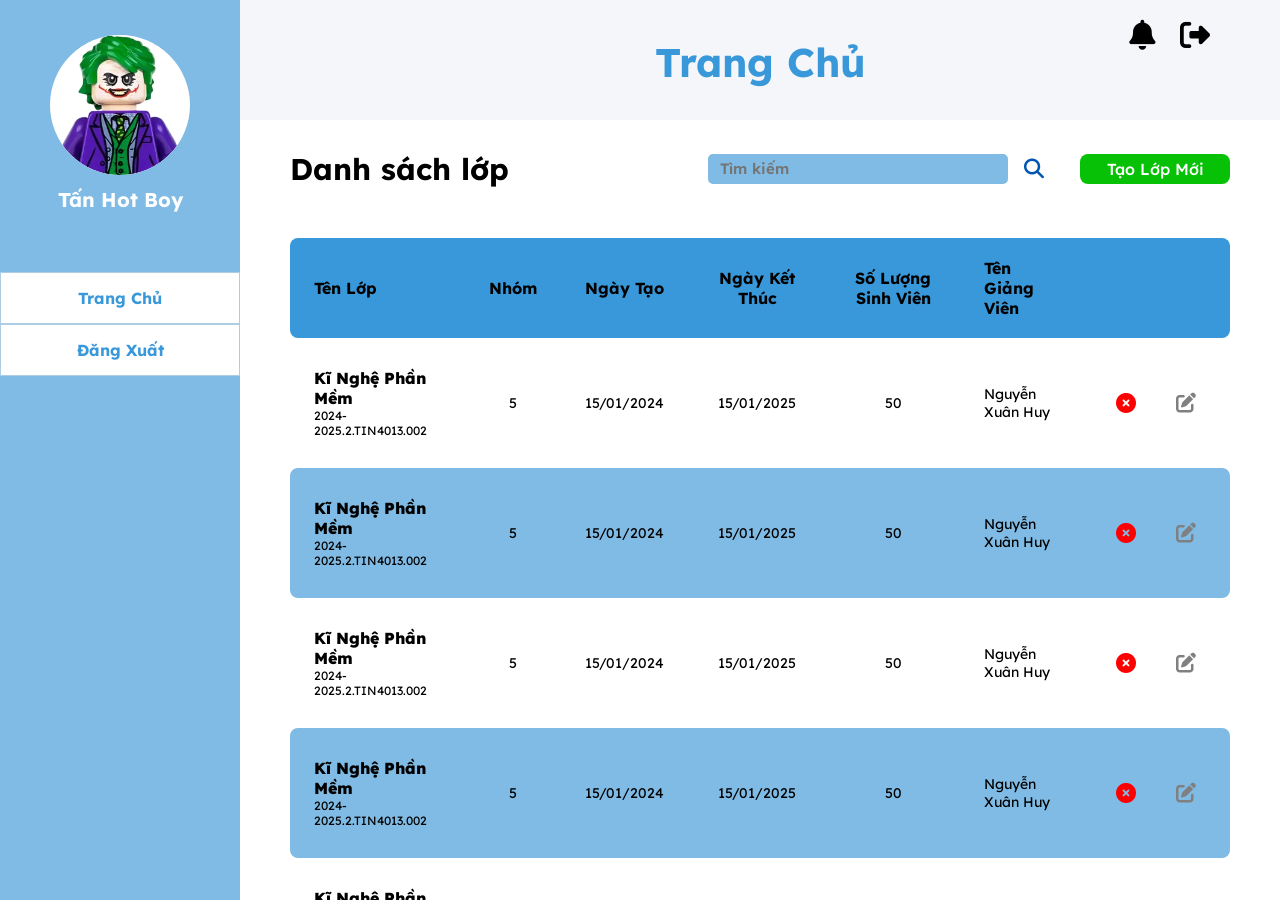
==== trang-admin.html @ f711b911 "Tao trang danh sach cua Admin" ====
<html lang="en">
<head>
  <meta charset="UTF-8">
  <meta name="viewport" content="width=device-width, initial-scale=1.0">
  <title>Trang User</title>
  <link rel="stylesheet" href="./assets/css/style.css">
  <link rel="stylesheet" href="https://cdnjs.cloudflare.com/ajax/libs/font-awesome/6.7.2/css/all.min.css">
</head>
<body>
  <nav class="side">
    <div class="inner-user">
      <div class="inner-image">
        <a href="#">
          <img src="./assets/image/myself.png" alt="">
        </a>
      </div>
      <h2 class="inner-name">
        Tấn Hot Boy
     </h2>
    </div>
    <div class="inner-menu">
      <ul>
        <li>
          <a href="#">
            Trang Chủ
          </a>
        </li>
        <li>
          <a href="#">
            Đăng Xuất
          </a>
        </li>
      </ul>
    </div>
  </nav>
  <div class="main">
    <div class="main-top">
      <div class="inner-list-icon">
        <ul>
          <li><a href="#"><i class="fa-solid fa-bell"></i></a></li>
          <li><a href="#"><i class="fa-solid fa-right-from-bracket"></i></a></li>
        </ul>
      </div>
      <h1 class="inner-title">
        Trang Chủ
      </h1>
    </div>
    <div class="section-1">
      <div class="inner-header">
        <h2 class="inner-title">
          Danh sách lớp
        </h2>
        <div class="inner-find-create">
          <form action="" method="post" class="inner-form">
            <input type="text" name="" id="find" placeholder="Tìm kiếm" class="inner-input">
            <button class="inner-button">
              <i class="fa-solid fa-magnifying-glass"></i>
            </button>
          </form>
            <button href="#" class="button-outline">Tạo Lớp Mới</button>
        </div>
      </div>
      <div class="table-1">
        <table>
          <thead> 
            <tr>
              <th>Tên Lớp</th>
              <th>Nhóm</th>
              <th>Ngày Tạo</th>
              <th>Ngày Kết Thúc</th>
              <th>Số Lượng Sinh Viên</th>
              <th>Tên Giảng Viên</th>
              <th></th>
            </tr>
          </thead>
          <tbody>
            <tr>
              <td>
                <div class="inner-name">Kĩ Nghệ Phần Mềm</div>
                <div class="inner-code">2024-2025.2.TIN4013.002</div>
              </td>
              <td>
                <div class="inner-item">5</div>
              </td>
              <td>
                <div class="inner-item">15/01/2024</div>
              </td>
              <td>
                <div class="inner-item">15/01/2025</div>
              </td>
              <td>
                <div class="inner-item">50</div>
              </td>
              <td>
                <div class="inner-item">Nguyễn Xuân Huy</div>
              </td>
              <td>
                <div class="inner-list-button">
                  <button class="inner-button" href="">
                    <i class="fa-solid fa-circle-xmark"></i>
                  </button>
                  <button class="inner-button" href="">
                    <i class="fa-solid fa-pen-to-square"></i>
                  </button>
                </div>
              </td>
            </tr>
            <tr>
              <td>
                <div class="inner-name">Kĩ Nghệ Phần Mềm</div>
                <div class="inner-code">2024-2025.2.TIN4013.002</div>
              </td>
              <td>
                <div class="inner-item">5</div>
              </td>
              <td>
                <div class="inner-item">15/01/2024</div>
              </td>
              <td>
                <div class="inner-item">15/01/2025</div>
              </td>
              <td>
                <div class="inner-item">50</div>
              </td>
              <td>
                <div class="inner-item">Nguyễn Xuân Huy</div>
              </td>
              <td>
                <div class="inner-list-button">
                  <button class="inner-button" href="">
                    <i class="fa-solid fa-circle-xmark"></i>
                  </button>
                  <button class="inner-button" href="">
                    <i class="fa-solid fa-pen-to-square"></i>
                  </button>
                </div>
              </td>
            </tr>
            <tr>
              <td>
                <div class="inner-name">Kĩ Nghệ Phần Mềm</div>
                <div class="inner-code">2024-2025.2.TIN4013.002</div>
              </td>
              <td>
                <div class="inner-item">5</div>
              </td>
              <td>
                <div class="inner-item">15/01/2024</div>
              </td>
              <td>
                <div class="inner-item">15/01/2025</div>
              </td>
              <td>
                <div class="inner-item">50</div>
              </td>
              <td>
                <div class="inner-item">Nguyễn Xuân Huy</div>
              </td>
              <td>
                <div class="inner-list-button">
                  <button class="inner-button" href="">
                    <i class="fa-solid fa-circle-xmark"></i>
                  </button>
                  <button class="inner-button" href="">
                    <i class="fa-solid fa-pen-to-square"></i>
                  </button>
                </div>
              </td>
            </tr>
            <tr>
              <td>
                <div class="inner-name">Kĩ Nghệ Phần Mềm</div>
                <div class="inner-code">2024-2025.2.TIN4013.002</div>
              </td>
              <td>
                <div class="inner-item">5</div>
              </td>
              <td>
                <div class="inner-item">15/01/2024</div>
              </td>
              <td>
                <div class="inner-item">15/01/2025</div>
              </td>
              <td>
                <div class="inner-item">50</div>
              </td>
              <td>
                <div class="inner-item">Nguyễn Xuân Huy</div>
              </td>
              <td>
                <div class="inner-list-button">
                  <button class="inner-button" href="">
                    <i class="fa-solid fa-circle-xmark"></i>
                  </button>
                  <button class="inner-button" href="">
                    <i class="fa-solid fa-pen-to-square"></i>
                  </button>
                </div>
              </td>
            </tr>
            <tr>
              <td>
                <div class="inner-name">Kĩ Nghệ Phần Mềm</div>
                <div class="inner-code">2024-2025.2.TIN4013.002</div>
              </td>
              <td>
                <div class="inner-item">5</div>
              </td>
              <td>
                <div class="inner-item">15/01/2024</div>
              </td>
              <td>
                <div class="inner-item">15/01/2025</div>
              </td>
              <td>
                <div class="inner-item">50</div>
              </td>
              <td>
                <div class="inner-item">Nguyễn Xuân Huy</div>
              </td>
              <td>
                <div class="inner-list-button">
                  <button class="inner-button" href="">
                    <i class="fa-solid fa-circle-xmark"></i>
                  </button>
                  <button class="inner-button" href="">
                    <i class="fa-solid fa-pen-to-square"></i>
                  </button>
                </div>
              </td>
            </tr>
            <tr>
              <td>
                <div class="inner-name">Kĩ Nghệ Phần Mềm</div>
                <div class="inner-code">2024-2025.2.TIN4013.002</div>
              </td>
              <td>
                <div class="inner-item">5</div>
              </td>
              <td>
                <div class="inner-item">15/01/2024</div>
              </td>
              <td>
                <div class="inner-item">15/01/2025</div>
              </td>
              <td>
                <div class="inner-item">50</div>
              </td>
              <td>
                <div class="inner-item">Nguyễn Xuân Huy</div>
              </td>
              <td>
                <div class="inner-list-button">
                  <button class="inner-button" href="">
                    <i class="fa-solid fa-circle-xmark"></i>
                  </button>
                  <button class="inner-button" href="">
                    <i class="fa-solid fa-pen-to-square"></i>
                  </button>
                </div>
              </td>
            </tr>
            <tr>
              <td>
                <div class="inner-name">Kĩ Nghệ Phần Mềm</div>
                <div class="inner-code">2024-2025.2.TIN4013.002</div>
              </td>
              <td>
                <div class="inner-item">5</div>
              </td>
              <td>
                <div class="inner-item">15/01/2024</div>
              </td>
              <td>
                <div class="inner-item">15/01/2025</div>
              </td>
              <td>
                <div class="inner-item">50</div>
              </td>
              <td>
                <div class="inner-item">Nguyễn Xuân Huy</div>
              </td>
              <td>
                <div class="inner-list-button">
                  <button class="inner-button" href="">
                    <i class="fa-solid fa-circle-xmark"></i>
                  </button>
                  <button class="inner-button" href="">
                    <i class="fa-solid fa-pen-to-square"></i>
                  </button>
                </div>
              </td>
            </tr>
            <tr>
              <td>
                <div class="inner-name">Kĩ Nghệ Phần Mềm</div>
                <div class="inner-code">2024-2025.2.TIN4013.002</div>
              </td>
              <td>
                <div class="inner-item">5</div>
              </td>
              <td>
                <div class="inner-item">15/01/2024</div>
              </td>
              <td>
                <div class="inner-item">15/01/2025</div>
              </td>
              <td>
                <div class="inner-item">50</div>
              </td>
              <td>
                <div class="inner-item">Nguyễn Xuân Huy</div>
              </td>
              <td>
                <div class="inner-list-button">
                  <button class="inner-button" href="">
                    <i class="fa-solid fa-circle-xmark"></i>
                  </button>
                  <button class="inner-button" href="">
                    <i class="fa-solid fa-pen-to-square"></i>
                  </button>
                </div>
              </td>
            </tr>
          </tbody>
        </table>
      </div>
    </div>
    </div>
  </div>
</body>
</html>
---- assets/css/style.css ----
@import url('https://fonts.googleapis.com/css2?family=Lexend+Deca:wght@100..900&display=swap');

* {
  box-sizing: border-box;
  font-family: "Lexend Deca", sans-serif;
}

body {
  margin: 0;
  position: relative;
}

a {
  text-decoration: none;
}

img {
  display: block;
}


li {
  list-style: none;  
}

:root {
  --color-background: #7FBBE4;
  --color-text: black;
}

.page-account {
  background-color: var(--color-background);
  min-height: 100vh;
  padding: 40px 0;  
}

.page-account .inner-top {
  margin: 0 0 30px 60px;
  display: flex;
  align-items: center;
  gap: 30px;
}

.page-account .inner-top .inner-logo a img {
  width: auto;
  height: 120px;
}

.page-account .inner-top .inner-title {
  line-height: 1.4;
  margin: 0;
  font-size: 25px;
  font-weight: 700;
  color: #fff;
}

.page-account .inner-top .inner-title span {
  font-weight: 500;
}


.page-account .inner-middle {
  width: 630px;
  margin-left: auto;
  margin-right: auto;
  margin-bottom: 35px; 
  background-color: #fff;
  border-radius: 24px;
  padding: 28px 25px;
}

.page-account .inner-middle .inner-title {
  margin-top: 0;
  margin-bottom: 30px;
  text-align: center;
  font-size: 32px;
  font-weight: 700;
  color: var(--color-text);
}

.page-account .inner-form .inner-group {
  margin-bottom: 20px;
}

.page-account .inner-form .inner-label {
  display: block;
  margin-bottom: 10px;
  font-size: 18px;
  font-weight: 600;
  opacity: 0.8;
}

.page-account .inner-group .inner-input {
  background-color: #F1F4F9;
  border-radius: 8px;
  width: 100%;
  height: 45px;
  border: 1px solid #D8D8D8;
  padding: 0 16px; 
  outline: none;
}

.page-account .inner-group .inner-input::placeholder {
  font-size: 15px;
  font-weight: 600;
  color: #A6A6A6;
}

.page-account .inner-form .inner-button {
  width: 100%;
  padding: 15px;
  border-radius: 8px;
  background-color: #3898d9;
  border: none;
  margin-top: 18px;
  font-size: 20px;
  font-weight: 700;
  color: #fff;
}

.page-account .inner-form .inner-button:hover {
  background-color: #5d96bb;
}

.page-account .inner-bottom {
  text-align: center;
}

.page-account .inner-bottom .inner-copyright {
  font-size: 15px;  
  font-weight: 700;
  color: #fff;
}

.side {
  background-color: #7FBBE4;
  width: 240px;
  min-height: 100vh;
  padding: 35px 0;
  position: fixed;
  top: 0;
  left: 0;
  z-index: 9999;
}

.side .inner-user {
  display: flex;
  flex-direction: column;
  align-items: center; 
  gap: 12px; 
  margin-bottom: 60px;
}

.side .inner-image {
  width: 140px;
  height: 140px;
  border-radius: 50%;
  background-color: #fff;
  display: flex;
  align-items: center;
  justify-content: center;
  overflow: hidden;
}

.side .inner-image a img {
  width: 100%;
  height: 100%;
  object-fit: cover;
  border-radius: 50%;
}

.side .inner-user .inner-name {
  margin: 0;
  text-align: center;
  font-size: 20px;
  font-weight: 700;
  color: #fff;
}

.side .inner-menu {
  background-color: #fff;
}

.side .inner-menu ul {
  padding-left: 0;
  margin: 0;
  display: flex;
  flex-direction: column;
  align-items: center;
}

.side .inner-menu ul li {
  width: 100%;
  text-align: center;
  border: 1px solid #accde3;
  padding: 15px 0;
}

.side .inner-menu ul li a {
  font-size: 16px;
  font-weight: 700;
  color: #3898d9;
}

.side .inner-menu ul li:hover {
  background-color: #3898d9;
  color: #fff;
}

.side .inner-menu ul li:hover a {
  color: #fff;
}


.main {
  position: absolute;
  left: 240px;
  top: 0;
  width: calc(100% - 240px);
  min-height: 100vh;
  background-color: #F5F6FA;
}

.main .main-top {
  height: 120px;
  padding: 10px 40px 20px 40px;
  position: sticky;
  top: 0;
  left: 0;
  z-index: 9999;
  /* border-bottom: 1px solid var(--color-background); */
  /* background-color: ; */
}

.main .main-top .inner-list-icon ul {
  margin: 0;
  padding: 0;
  display: flex;
  gap: 25px;
  align-items: center;
  position: absolute;
  top: 20;
  right: 70;
}

.main .main-top .inner-list-icon ul li a {
  font-size: 30px;
  font-weight: 900;
  color: var(--color-text);
}

.main .main-top .inner-list-icon ul li a:hover{
  color: #3898d9;
}

.main .main-top .inner-title {
  color: #3898d9;
  text-align: center;
  font-size: 40px;
}


.main .main-middle {
  overflow-y: auto;
  max-height: calc(100vh - 120px);
  padding: 70px 80px 50px 80px;
}

.main .main-middle .inner-list {
  display: grid;
  grid-template-columns: repeat(3, 1fr);
  gap: 50px 20px;
}

.box-class {
  width: 300px;
  height: 250px;
  border-radius: 24px;
  overflow: hidden;
}

.box-class a .inner-image {
  height: 65%;
  aspect-ratio: 332/180;
}

.box-class a .inner-image img {
  width: 100%;
  height: 100%;
  object-fit: cover;
}

.box-class .inner-info {
  background-color: var(--color-background);
  height: calc(100% - 65%);
  padding: 10px;
  display: flex;
  flex-wrap: wrap;
  align-items: center;
}

.box-class .inner-info span {
  overflow: hidden;
  display: -webkit-box;
  -webkit-line-clamp: 1;
  -webkit-box-orient: vertical;
  font-size: 16px;
  font-weight: 500;
  color: #fff;
}

.box-info .inner-title {
  padding-bottom: 10px;
  border-bottom: 2px solid var(--color-background);
  margin-top: 0;
  font-size: 30px;
  font-weight: 700;
  color: var(--color-text);
}

.box-info .inner-part {
  display: flex;
  align-items: center;
}

.box-info .inner-part .inner-table {
  width: 560px;
  border: 3px solid #3898d9;
  padding: 20px;
  display: flex;
  flex-direction: column;
  gap: 25px;
}

.box-info .inner-group .inner-label {
  margin-bottom: 15px;
  font-size: 22px;
  font-weight: 800;
  color: var(--color-text);
}

.box-info .inner-group .inner-display {
  font-size: 19px;
  font-weight: 300;
}

.inner-form-change {
  margin-top: 70px;
  display: flex;
}

.inner-form-change .inner-change-password {
  width: 560px;
}

.inner-form-change .inner-change-password .inner-title {
  margin-top: 0;
  font-size: 25px;
  font-weight: 600;
  color: var(--color-text);
}

.inner-form-change .inner-group {
  margin-bottom: 15px;
}


.inner-form-change .inner-group .inner-label{
  display: block;
  margin-bottom: 10px;
}

.inner-form-change .inner-group .inner-input {
  width: 450px;
  height: 30px;
  background-color: transparent;
  border: 0;
  border-bottom: 1px solid var(--color-background);
  outline: none;
}

.inner-change-image .inner-image .inner-title {
  margin-top: 0;
  font-size: 25px;
  font-weight: 600;
  color: var(--color-text);
}

input[type="file"] {
  display: none;
}

.custom-file-upload {
  display: inline-block;
  padding: 10px 15px;
  background-color: var(--color-background);
  color: white;
  border-radius: 20px;
  cursor: pointer;
  font-size: 14px;
  font-weight: bold;
  border: none;
}

.custom-file-upload:hover {
  background-color: var(--color-background);
}

.inner-form-change .inner-button {
  border-radius: 20px;
  border: none;
  background-color: var(--color-background);
  width: 100px;
  padding: 15px;
  cursor: pointer;
  color: #fff;
  font-size: 18px;
  font-weight: 700;
  position: relative;
  top: 120;
  left: 450;
}

.inner-form-change .inner-button:hover {
  background-color: #0056b3;
}


.section-1 {
  padding: 30px 50px;
  background-color: #fff;
  overflow-y: auto;
  max-height: calc(100vh - 120px);
}

.section-1 .inner-header {
  display: flex;
  align-items: center;
  justify-content: space-between;
  margin-bottom: 50px;
}

.section-1 .inner-header .inner-title {
  margin: 0;
  font-size: 30px;
  font-weight: 700;
  color: var(--color-text);
}

.section-1 .inner-header .inner-find-create {
  display: inline-flex;
  align-items: center;
  gap: 30px;
}

.section-1 .inner-find-create .inner-form {
  margin-bottom: 0;
  display: inline-flex;
  align-items: center;
  gap: 10px;
}

.section-1 .inner-form .inner-input {
  width: 300px;
  height: 30px;
  border-radius: 5px;
  outline: none;
  padding: 10px;
  border: 2px solid var(--color-background);
  background-color: var(--color-background);
}

.section-1 .inner-form .inner-input::placeholder {
  font-size: 15px;
  font-weight: 600;
  /* color: var(--color-text); */
}

.section-1 .inner-form .inner-button {
  font-size: 20px;
  background-color: transparent;
  border: none;
}

.section-1 .inner-form .inner-button i {
  color: #0056b3;
}

.section-1 .inner-find-create .button-outline {
  width: 150px;
  height: 30px;
  border-radius: 8px; 
  outline: none;
  border: none;
  background-color: rgb(6, 193, 6);
  cursor: pointer;
  font-size: 16px;
  font-weight: 500;
  color: #fff;
}

.section-1 .inner-find-create .button-outline:hover {
  background-color: rgb(125, 198, 15);
}

.table-1 table {
  width: 100%;
  border-collapse: collapse; 
}

.table-1 thead {
  position: sticky;
  top: -31;
  left: 0;
  z-index: 999;

}
.table-1 thead th {
  background-color: #3898d9;
  padding: 20px 24px;
  text-align: left;
  font-weight: 700;
  font-size: 16px;
  color: var(--color-text);
}

.table-1 thead th:nth-child(2),
.table-1 thead th:nth-child(5),
.table-1 thead th:nth-child(4) {
  text-align: center;
}

.table-1 thead th:first-child,
.table-1 tbody td:first-child{
  border-radius: 8px 0 0 8px;
}

.table-1 thead th:last-child,
.table-1 tbody td:last-child {
  border-radius: 0 8px 8px 0;
}

.table-1 tbody {
  overflow: hidden;

}
.table-1 tbody tr:nth-child(2n) {
  background-color: var(--color-background);
}

.table-1 tbody td {
  padding: 30px 24px;
  text-align: left;
  font-size: 14px;
  font-weight: 400;
}

.table-1 tbody td:nth-child(2),
.table-1 tbody td:nth-child(5),
.table-1 tbody td:nth-child(4) {
  text-align: center;
}

.table-1 tbody td .inner-name {
  font-size: 16px;
  font-weight: 800;
}

.table-1 tbody td .inner-code {
  font-size: 12px;
}

.table-1 .inner-list-button {
  display: inline-flex;
  align-items: center;
  gap: 20px;
}

.table-1 .inner-list-button .inner-button {
  background-color: transparent;
  border: 0;
  width: 40px;
  height: 40px;
  cursor: pointer;
}

.table-1 .inner-list-button .inner-button i {
  font-size: 20px;
}

.table-1 .inner-list-button .inner-button:first-child i {
  color: red;
}
.table-1 .inner-list-button .inner-button:last-child i {
  color: gray;
}
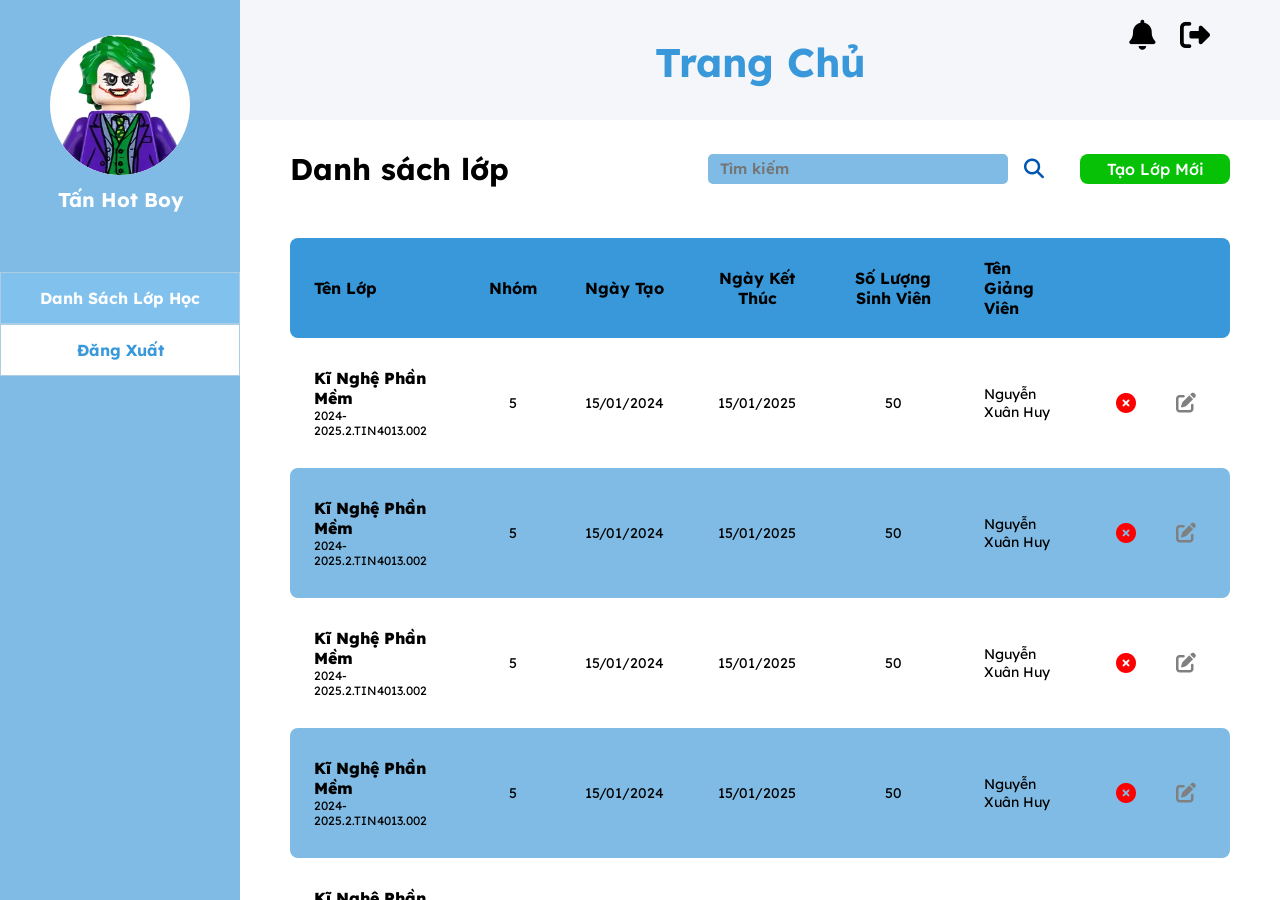
==== commit 89728cee: "All FE" ====
--- a/trang-admin.html
+++ b/trang-admin.html
@@ -2,7 +2,7 @@
 <head>
   <meta charset="UTF-8">
   <meta name="viewport" content="width=device-width, initial-scale=1.0">
-  <title>Trang User</title>
+  <title>Trang Admin</title>
   <link rel="stylesheet" href="./assets/css/style.css">
   <link rel="stylesheet" href="https://cdnjs.cloudflare.com/ajax/libs/font-awesome/6.7.2/css/all.min.css">
 </head>
@@ -20,9 +20,9 @@
     </div>
     <div class="inner-menu">
       <ul>
-        <li>
+        <li class="active">
           <a href="#">
-            Trang Chủ
+            Danh Sách Lớp Học
           </a>
         </li>
         <li>
--- a/assets/css/style.css
+++ b/assets/css/style.css
@@ -202,15 +202,19 @@
   color: #3898d9;
 }
 
-.side .inner-menu ul li:hover {
-  background-color: #3898d9;
-  color: #fff;
+.side .inner-menu ul li:hover,
+.side .inner-menu ul .active{
+  background-color: #80C1EE;
+  color: #fff;
+}
+
+.side .inner-menu ul .active a {
+ color: #fff;
 }
 
 .side .inner-menu ul li:hover a {
   color: #fff;
 }
-
 
 .main {
   position: absolute;
@@ -595,30 +599,234 @@
   color: gray;
 }
 
-
-
-
-
-
-
-
-
-
-
-
-
-
-
-
-
-
-
-
-
-
-
-
-
-
-
-
+.section-2 {
+  background-color: var(--color-background);
+  width: 90%;
+  margin: 0 auto;
+  padding: 40px;
+  border-radius: 24px;
+  /* overflow-y: auto;
+  max-height: calc(100vh - 120px); */
+}
+
+.section-2 .inner-title {
+  text-align: center;
+  margin-top: 0;
+  font-size: 26px;
+  font-weight: 700;
+  color: #fff;
+  margin-bottom: 45px;
+}
+
+.section-2 .inner-form {
+  display: flex;
+  flex-direction: column;
+  gap: 30px;
+}
+
+.section-2 .inner-group .inner-label {
+  display: block;
+  margin-bottom: 10px;
+  font-size: 18px;
+  font-weight: 700;
+  color: #fff;
+}
+
+.section-2 .inner-group .inner-input {
+  width: 100%;
+  height: 40px;
+  outline: none;
+  border: var(--color-background);
+  border-radius: 8px;
+  padding: 20px 10px;
+}
+
+.section-2 .inner-meta-button {
+  margin-top: 20px;
+  display: inline-flex;
+  align-items: center;
+  gap: 20px;
+  justify-content: flex-end;
+}
+
+.section-2 .inner-meta-button .inner-button {
+  width: 80px;
+  height: 35px;
+  border-radius: 20px;
+  border: 0;
+  cursor: pointer;
+  font-size: 16px;
+  font-weight: 700;
+}
+
+.section-2 .inner-meta-button .inner-button:first-child {
+  background-color: green;
+  color: #fff;
+}
+
+.section-2 .inner-meta-button .inner-button:first-child:hover {
+  background-color: rgb(10, 178, 10);
+}
+
+.section-2 .inner-meta-button .inner-button:last-child {
+  background-color: gray;
+}
+
+.section-2 .inner-meta-button .inner-button:last-child a {
+  color: #fff;
+}
+
+.section-2 .inner-meta-button .inner-button:last-child:hover {
+  background-color: rgb(73, 73, 73);
+}
+
+
+.section-3 {
+  padding: 50px 60px;
+  background-color: #fff;
+  border-radius: 24px;
+}
+
+.section-3 .inner-title {
+  margin: 0;
+  font-size: 35px;
+  font-family: 900;
+  color: #0056b3;
+  margin-bottom: 50px;
+}
+
+.section-3 .inner-title span {
+  font-size: 25px;
+  font-weight: 500;
+  color: #3898d9;
+}
+
+.section-3 .inner-form {
+  display: flex;
+  align-items: center;
+  justify-content: flex-end;
+  gap: 20px;
+  margin-bottom: 40px;
+}
+
+.section-3 .inner-form .inner-input {
+  width: 300px;
+  height: 30px;
+  border-radius: 5px;
+  outline: none;
+  padding: 10px;
+  border: 2px solid var(--color-background);
+  /* background-color: var(--color-background); */
+}
+
+.section-3 .inner-form .inner-input::placeholder {
+  font-size: 15px;
+  font-weight: 600;
+  /* color: var(--color-text); */
+}
+
+.section-3 .inner-form .inner-button {
+  font-size: 20px;
+  background-color: transparent;
+  border: none;
+}
+
+.section-3 .inner-form .inner-button i {
+  color: #0056b3;
+}
+
+.section-3 .inner-list-info {
+  display: flex;
+  flex-direction: column;
+  gap: 50px;
+}
+
+.section-3 .inner-info .inner-head {
+  border-bottom: 2px solid #3898d9;
+  display: flex;
+  align-items: center;
+  justify-content: space-between;
+  padding-bottom: 10px;
+  margin-bottom: 30px;
+}
+
+.section-3 .inner-info .inner-human-resource {
+  margin: 0;
+  font-size: 25px;
+  font-weight: 700;
+  color: #0056b3;
+}
+
+.section-3 .inner-head .inner-count {
+  font-size: 18px;
+  font-weight: 500;
+  color: #0056b3;
+}
+
+.section-3 .inner-list-inde{
+  display: flex;
+  flex-direction: column;
+  gap: 60px;
+}
+
+.box-group {
+  display: flex;
+  align-items: center;
+  gap: 30px;
+}
+
+.box-group .inner-image {
+  width: 80px;
+  height: 80px;
+  background-color: #fff;
+  overflow: hidden;
+  border-radius: 50%;
+  border: 1px solid var(--color-background);
+}
+
+.box-group .inner-image img {
+  width: 100%;
+  height: 100%;
+  object-fit: cover;
+}
+
+.box-group .inner-name {
+  font-size: 20px;
+  font-weight: 500;
+  color: #3898d9;
+}
+
+
+
+
+
+
+
+
+
+
+
+
+
+
+
+
+
+
+
+
+
+
+
+
+
+
+
+
+
+
+
+
+
+
+
